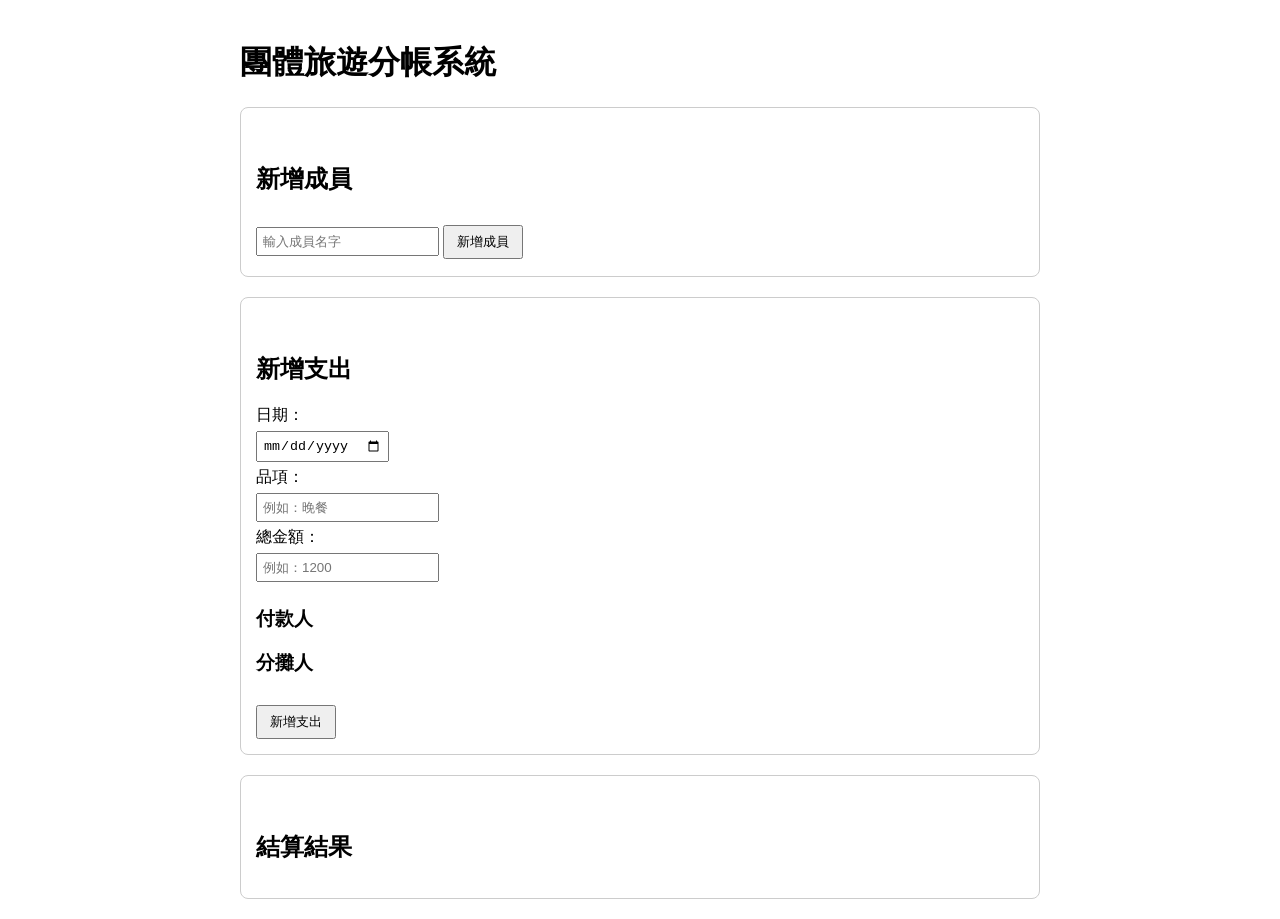
==== index.html @ 59c1413d "Rename app/index.html to index.html" ====
<!DOCTYPE html>
<html lang="zh-Hant">
<head>
  <link rel="stylesheet" href="style.css">
  <meta charset="UTF-8">
  <title>旅遊分帳系統</title>
  <meta name="viewport" content="width=device-width, initial-scale=1.0">

  <style>
    body {
      font-family: Arial, sans-serif;
      padding: 20px;
      max-width: 800px;
      margin: auto;
    }

    h2 {
      margin-top: 40px;
    }

    input {
      margin: 5px 0;
      padding: 5px;
    }

    button {
      padding: 6px 12px;
      margin-top: 10px;
      cursor: pointer;
    }

    .section {
      border: 1px solid #ccc;
      padding: 15px;
      margin-top: 20px;
      border-radius: 8px;
    }

    .member-row,
    .payer-row,
    .sharer-row {
      display: flex;
      align-items: center;
      gap: 10px;
      margin-bottom: 5px;
    }

    .summary-box {
      background: #f5f5f5;
      padding: 10px;
      margin-top: 10px;
      border-radius: 6px;
    }
  </style>
</head>
<body>

  <h1>團體旅遊分帳系統</h1>

  <!-- 成員管理 -->
  <div class="section">
    <h2>新增成員</h2>

    <input type="text" id="memberName" placeholder="輸入成員名字">
    <button onclick="addMember()">新增成員</button>

    <div id="memberList"></div>
  </div>


  <!-- 新增支出 -->
  <div class="section">
    <h2>新增支出</h2>

    <label>日期：</label><br>
    <input type="date" id="expenseDate"><br>

    <label>品項：</label><br>
    <input type="text" id="expenseItem" placeholder="例如：晚餐"><br>

    <label>總金額：</label><br>
    <input type="number" id="expenseAmount" placeholder="例如：1200"><br>

    <h3>付款人</h3>
    <div id="payerContainer"></div>

    <h3>分攤人</h3>
    <div id="sharerContainer"></div>

    <button onclick="addExpense()">新增支出</button>
  </div>


  <!-- 結算結果 -->
  <div class="section">
    <h2>結算結果</h2>
    <div id="summary"></div>
  </div>


  <script src="app.js"></script>
</body>
</html>
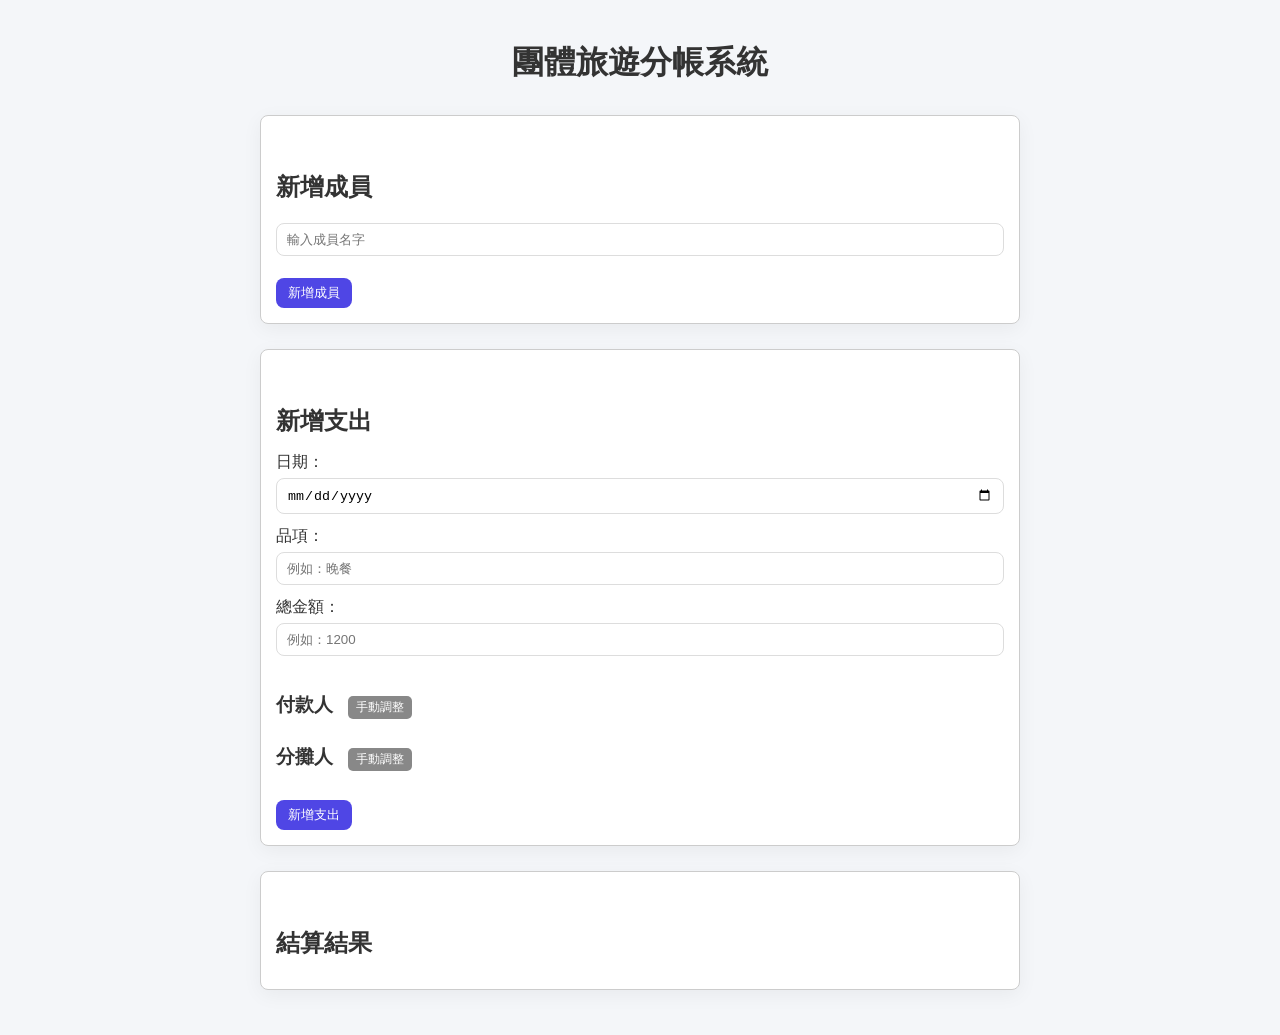
==== commit af010b7e: "Update index.html" ====
--- a/index.html
+++ b/index.html
@@ -51,53 +51,128 @@
       margin-top: 10px;
       border-radius: 6px;
     }
+
+    /* 讓小按鈕看起來比較像模式切換 */
+    .mode-btn {
+      font-size: 12px;
+      padding: 3px 8px;
+      margin-left: 10px;
+      background: #888;
+      color: white;
+      border-radius: 5px;
+    }
   </style>
 </head>
 <body>
 
   <h1>團體旅遊分帳系統</h1>
 
+  <!-- ========================= -->
   <!-- 成員管理 -->
+  <!-- ========================= -->
   <div class="section">
     <h2>新增成員</h2>
 
+    <!-- 成員名稱輸入 -->
     <input type="text" id="memberName" placeholder="輸入成員名字">
+
+    <!-- 新增成員按鈕 -->
     <button onclick="addMember()">新增成員</button>
 
+    <!-- 顯示成員清單 -->
     <div id="memberList"></div>
   </div>
 
 
+  <!-- ========================= -->
   <!-- 新增支出 -->
+  <!-- ========================= -->
   <div class="section">
     <h2>新增支出</h2>
 
+    <!-- 日期 -->
     <label>日期：</label><br>
     <input type="date" id="expenseDate"><br>
 
+    <!-- 品項 -->
     <label>品項：</label><br>
     <input type="text" id="expenseItem" placeholder="例如：晚餐"><br>
 
+    <!-- 總金額 -->
     <label>總金額：</label><br>
-    <input type="number" id="expenseAmount" placeholder="例如：1200"><br>
 
-    <h3>付款人</h3>
+    <!-- 
+      當金額改變時：
+      會自動重新計算付款與分攤的平均值
+    -->
+    <input type="number"
+           id="expenseAmount"
+           placeholder="例如：1200"
+           onchange="updatePayerAmounts(); updateSharerAmounts();"><br>
+
+
+    <!-- ========================= -->
+    <!-- 付款人 -->
+    <!-- ========================= -->
+
+    <h3>
+      付款人
+
+      <!-- 
+        切換自動 / 手動模式
+        預設為自動平均分配
+      -->
+      <button type="button"
+              class="mode-btn"
+              onclick="togglePayerMode()">
+        手動調整
+      </button>
+    </h3>
+
+    <!-- JS 會動態產生成員勾選列 -->
     <div id="payerContainer"></div>
 
-    <h3>分攤人</h3>
+
+    <!-- ========================= -->
+    <!-- 分攤人 -->
+    <!-- ========================= -->
+
+    <h3>
+      分攤人
+
+      <!-- 
+        預設均分
+        點擊後改為手動輸入
+      -->
+      <button type="button"
+              class="mode-btn"
+              onclick="toggleSharerMode()">
+        手動調整
+      </button>
+    </h3>
+
+    <!-- JS 動態生成 -->
     <div id="sharerContainer"></div>
 
+
+    <!-- 新增支出按鈕 -->
     <button onclick="addExpense()">新增支出</button>
   </div>
 
 
+  <!-- ========================= -->
   <!-- 結算結果 -->
+  <!-- ========================= -->
   <div class="section">
     <h2>結算結果</h2>
+
+    <!-- 顯示每人應收應付 -->
     <div id="summary"></div>
   </div>
 
 
+  <!-- 載入主程式 -->
   <script src="app.js"></script>
+
 </body>
 </html>
--- a/style.css
+++ b/style.css
@@ -0,0 +1,117 @@
+/* ===== 全域設定 ===== */
+* {
+  box-sizing: border-box;
+}
+
+body {
+  font-family: "Noto Sans TC", sans-serif;
+  background: #f4f6f9;
+  margin: 0;
+  padding: 20px;
+  color: #333;
+}
+
+h1 {
+  text-align: center;
+  margin-bottom: 30px;
+}
+
+h2 {
+  margin-bottom: 15px;
+}
+
+/* ===== 卡片樣式 ===== */
+.section {
+  background: white;
+  padding: 20px;
+  margin-bottom: 25px;
+  border-radius: 12px;
+  box-shadow: 0 5px 20px rgba(0, 0, 0, 0.05);
+}
+
+/* ===== 輸入框 ===== */
+input[type="text"],
+input[type="number"],
+input[type="date"] {
+  width: 100%;
+  padding: 8px 10px;
+  margin-top: 5px;
+  margin-bottom: 12px;
+  border: 1px solid #ddd;
+  border-radius: 8px;
+  transition: 0.2s;
+}
+
+input:focus {
+  border-color: #4f46e5;
+  outline: none;
+}
+
+/* ===== 按鈕 ===== */
+button {
+  background: #4f46e5;
+  color: white;
+  border: none;
+  padding: 8px 16px;
+  border-radius: 8px;
+  cursor: pointer;
+  transition: 0.2s;
+}
+
+button:hover {
+  background: #4338ca;
+}
+
+/* ===== 成員列表 ===== */
+.member-row {
+  padding: 6px 0;
+  border-bottom: 1px solid #eee;
+}
+
+/* ===== payer / sharer 區塊 ===== */
+.payer-row,
+.sharer-row {
+  display: flex;
+  align-items: center;
+  justify-content: space-between;
+  gap: 10px;
+  padding: 6px 0;
+  border-bottom: 1px solid #f0f0f0;
+}
+
+.payer-row input[type="number"],
+.sharer-row input[type="number"] {
+  width: 90px;
+}
+
+/* ===== 結算區塊 ===== */
+.summary-box {
+  padding: 10px;
+  border-radius: 8px;
+  margin-bottom: 8px;
+  background: #eef2ff;
+}
+
+/* ===== 響應式 (手機優化) ===== */
+@media (max-width: 600px) {
+
+  body {
+    padding: 10px;
+  }
+
+  .payer-row,
+  .sharer-row {
+    flex-direction: column;
+    align-items: flex-start;
+  }
+
+  .payer-row input[type="number"],
+  .sharer-row input[type="number"] {
+    width: 100%;
+  }
+
+  button {
+    width: 100%;
+    margin-top: 10px;
+  }
+}
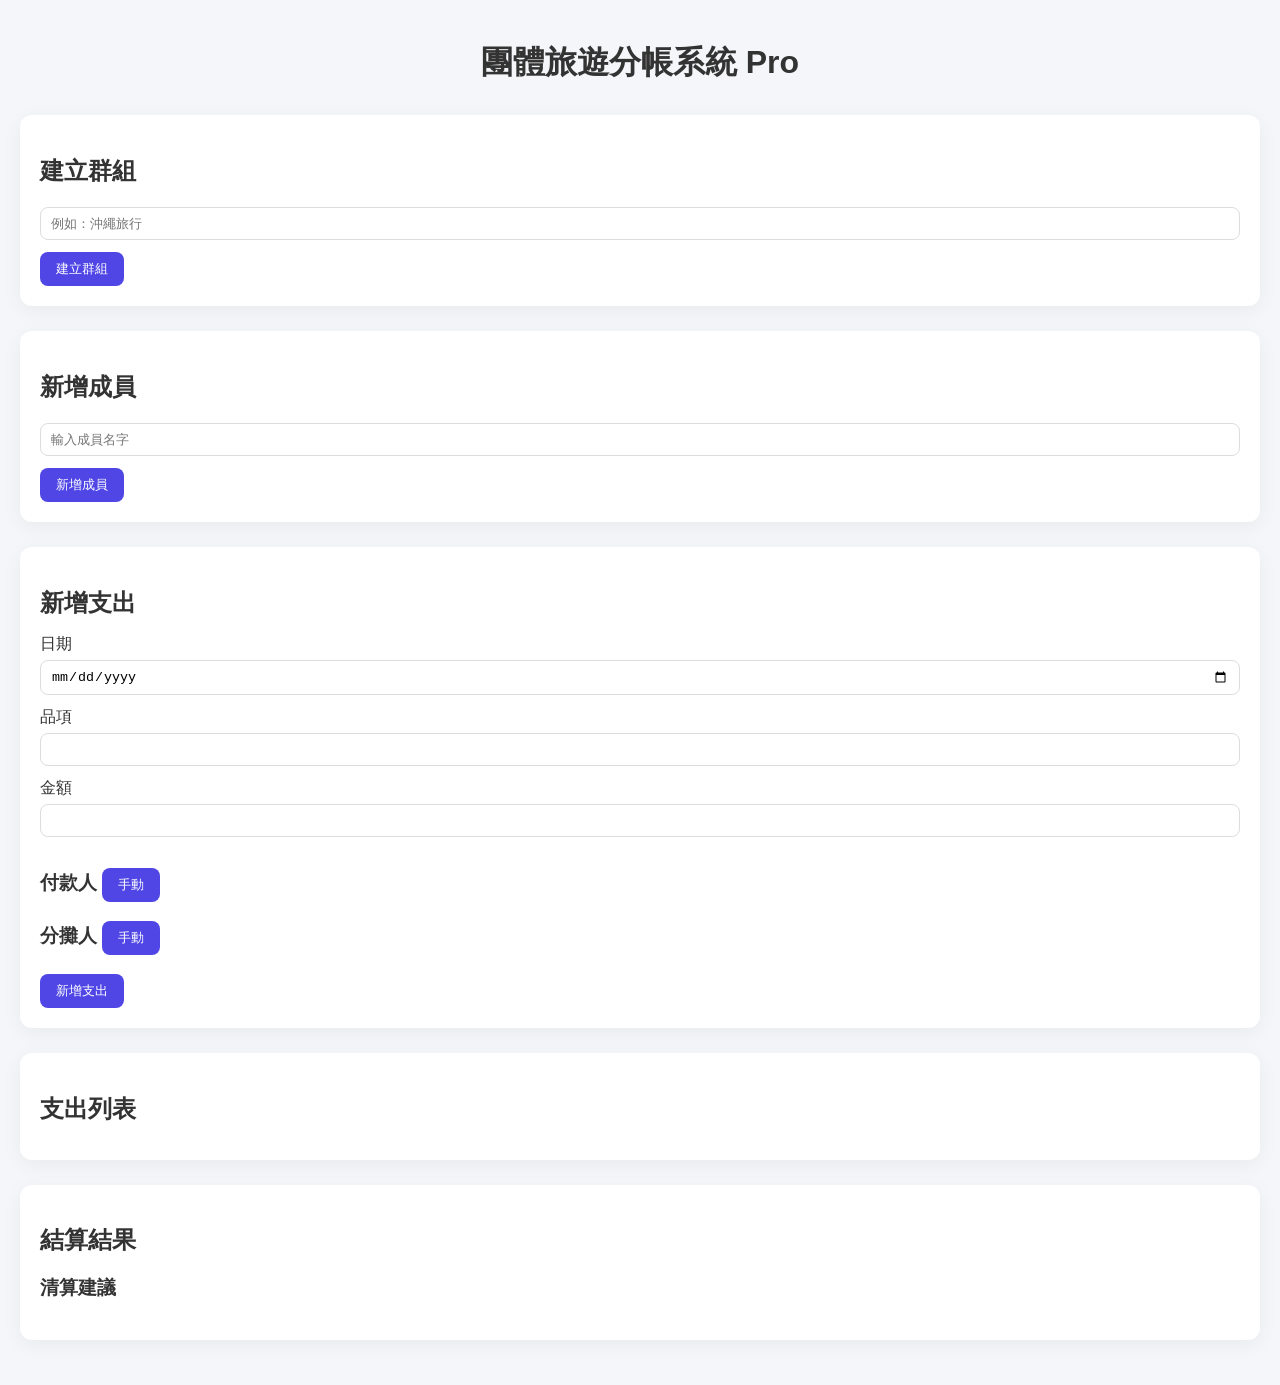
==== commit 7c0d1b68: "Update index.html" ====
--- a/index.html
+++ b/index.html
@@ -1,178 +1,78 @@
 <!DOCTYPE html>
 <html lang="zh-Hant">
 <head>
-  <link rel="stylesheet" href="style.css">
   <meta charset="UTF-8">
-  <title>旅遊分帳系統</title>
+  <title>旅遊分帳系統 Pro</title>
   <meta name="viewport" content="width=device-width, initial-scale=1.0">
 
-  <style>
-    body {
-      font-family: Arial, sans-serif;
-      padding: 20px;
-      max-width: 800px;
-      margin: auto;
-    }
-
-    h2 {
-      margin-top: 40px;
-    }
-
-    input {
-      margin: 5px 0;
-      padding: 5px;
-    }
-
-    button {
-      padding: 6px 12px;
-      margin-top: 10px;
-      cursor: pointer;
-    }
-
-    .section {
-      border: 1px solid #ccc;
-      padding: 15px;
-      margin-top: 20px;
-      border-radius: 8px;
-    }
-
-    .member-row,
-    .payer-row,
-    .sharer-row {
-      display: flex;
-      align-items: center;
-      gap: 10px;
-      margin-bottom: 5px;
-    }
-
-    .summary-box {
-      background: #f5f5f5;
-      padding: 10px;
-      margin-top: 10px;
-      border-radius: 6px;
-    }
-
-    /* 讓小按鈕看起來比較像模式切換 */
-    .mode-btn {
-      font-size: 12px;
-      padding: 3px 8px;
-      margin-left: 10px;
-      background: #888;
-      color: white;
-      border-radius: 5px;
-    }
-  </style>
+  <!-- 使用你自己的 style.css -->
+  <link rel="stylesheet" href="style.css">
 </head>
 <body>
 
-  <h1>團體旅遊分帳系統</h1>
+<h1>團體旅遊分帳系統 Pro</h1>
 
-  <!-- ========================= -->
-  <!-- 成員管理 -->
-  <!-- ========================= -->
-  <div class="section">
-    <h2>新增成員</h2>
+<!-- ===== 群組管理 ===== -->
+<div class="section">
+  <h2>建立群組</h2>
+  <input type="text" id="groupName" placeholder="例如：沖繩旅行">
+  <button onclick="createGroup()">建立群組</button>
+  <div id="groupList"></div>
+</div>
 
-    <!-- 成員名稱輸入 -->
-    <input type="text" id="memberName" placeholder="輸入成員名字">
+<!-- ===== 成員管理 ===== -->
+<div class="section">
+  <h2>新增成員</h2>
+  <input type="text" id="memberName" placeholder="輸入成員名字">
+  <button onclick="addMember()">新增成員</button>
+  <div id="memberList"></div>
+</div>
 
-    <!-- 新增成員按鈕 -->
-    <button onclick="addMember()">新增成員</button>
+<!-- ===== 新增支出 ===== -->
+<div class="section">
+  <h2>新增支出</h2>
 
-    <!-- 顯示成員清單 -->
-    <div id="memberList"></div>
-  </div>
+  <label>日期</label>
+  <input type="date" id="expenseDate">
 
+  <label>品項</label>
+  <input type="text" id="expenseItem">
 
-  <!-- ========================= -->
-  <!-- 新增支出 -->
-  <!-- ========================= -->
-  <div class="section">
-    <h2>新增支出</h2>
+  <label>金額</label>
+  <input type="number"
+         id="expenseAmount"
+         onchange="updatePayerAmounts(); updateSharerAmounts();">
 
-    <!-- 日期 -->
-    <label>日期：</label><br>
-    <input type="date" id="expenseDate"><br>
+  <h3>
+    付款人
+    <button type="button" onclick="togglePayerMode()">手動</button>
+  </h3>
+  <div id="payerContainer"></div>
 
-    <!-- 品項 -->
-    <label>品項：</label><br>
-    <input type="text" id="expenseItem" placeholder="例如：晚餐"><br>
+  <h3>
+    分攤人
+    <button type="button" onclick="toggleSharerMode()">手動</button>
+  </h3>
+  <div id="sharerContainer"></div>
 
-    <!-- 總金額 -->
-    <label>總金額：</label><br>
+  <button onclick="addExpense()">新增支出</button>
+</div>
 
-    <!-- 
-      當金額改變時：
-      會自動重新計算付款與分攤的平均值
-    -->
-    <input type="number"
-           id="expenseAmount"
-           placeholder="例如：1200"
-           onchange="updatePayerAmounts(); updateSharerAmounts();"><br>
+<!-- ===== 支出列表 ===== -->
+<div class="section">
+  <h2>支出列表</h2>
+  <div id="expenseList"></div>
+</div>
 
+<!-- ===== 結算結果 ===== -->
+<div class="section">
+  <h2>結算結果</h2>
+  <div id="summary"></div>
 
-    <!-- ========================= -->
-    <!-- 付款人 -->
-    <!-- ========================= -->
+  <h3>清算建議</h3>
+  <div id="settlement"></div>
+</div>
 
-    <h3>
-      付款人
-
-      <!-- 
-        切換自動 / 手動模式
-        預設為自動平均分配
-      -->
-      <button type="button"
-              class="mode-btn"
-              onclick="togglePayerMode()">
-        手動調整
-      </button>
-    </h3>
-
-    <!-- JS 會動態產生成員勾選列 -->
-    <div id="payerContainer"></div>
-
-
-    <!-- ========================= -->
-    <!-- 分攤人 -->
-    <!-- ========================= -->
-
-    <h3>
-      分攤人
-
-      <!-- 
-        預設均分
-        點擊後改為手動輸入
-      -->
-      <button type="button"
-              class="mode-btn"
-              onclick="toggleSharerMode()">
-        手動調整
-      </button>
-    </h3>
-
-    <!-- JS 動態生成 -->
-    <div id="sharerContainer"></div>
-
-
-    <!-- 新增支出按鈕 -->
-    <button onclick="addExpense()">新增支出</button>
-  </div>
-
-
-  <!-- ========================= -->
-  <!-- 結算結果 -->
-  <!-- ========================= -->
-  <div class="section">
-    <h2>結算結果</h2>
-
-    <!-- 顯示每人應收應付 -->
-    <div id="summary"></div>
-  </div>
-
-
-  <!-- 載入主程式 -->
-  <script src="app.js"></script>
-
+<script src="app.js"></script>
 </body>
 </html>
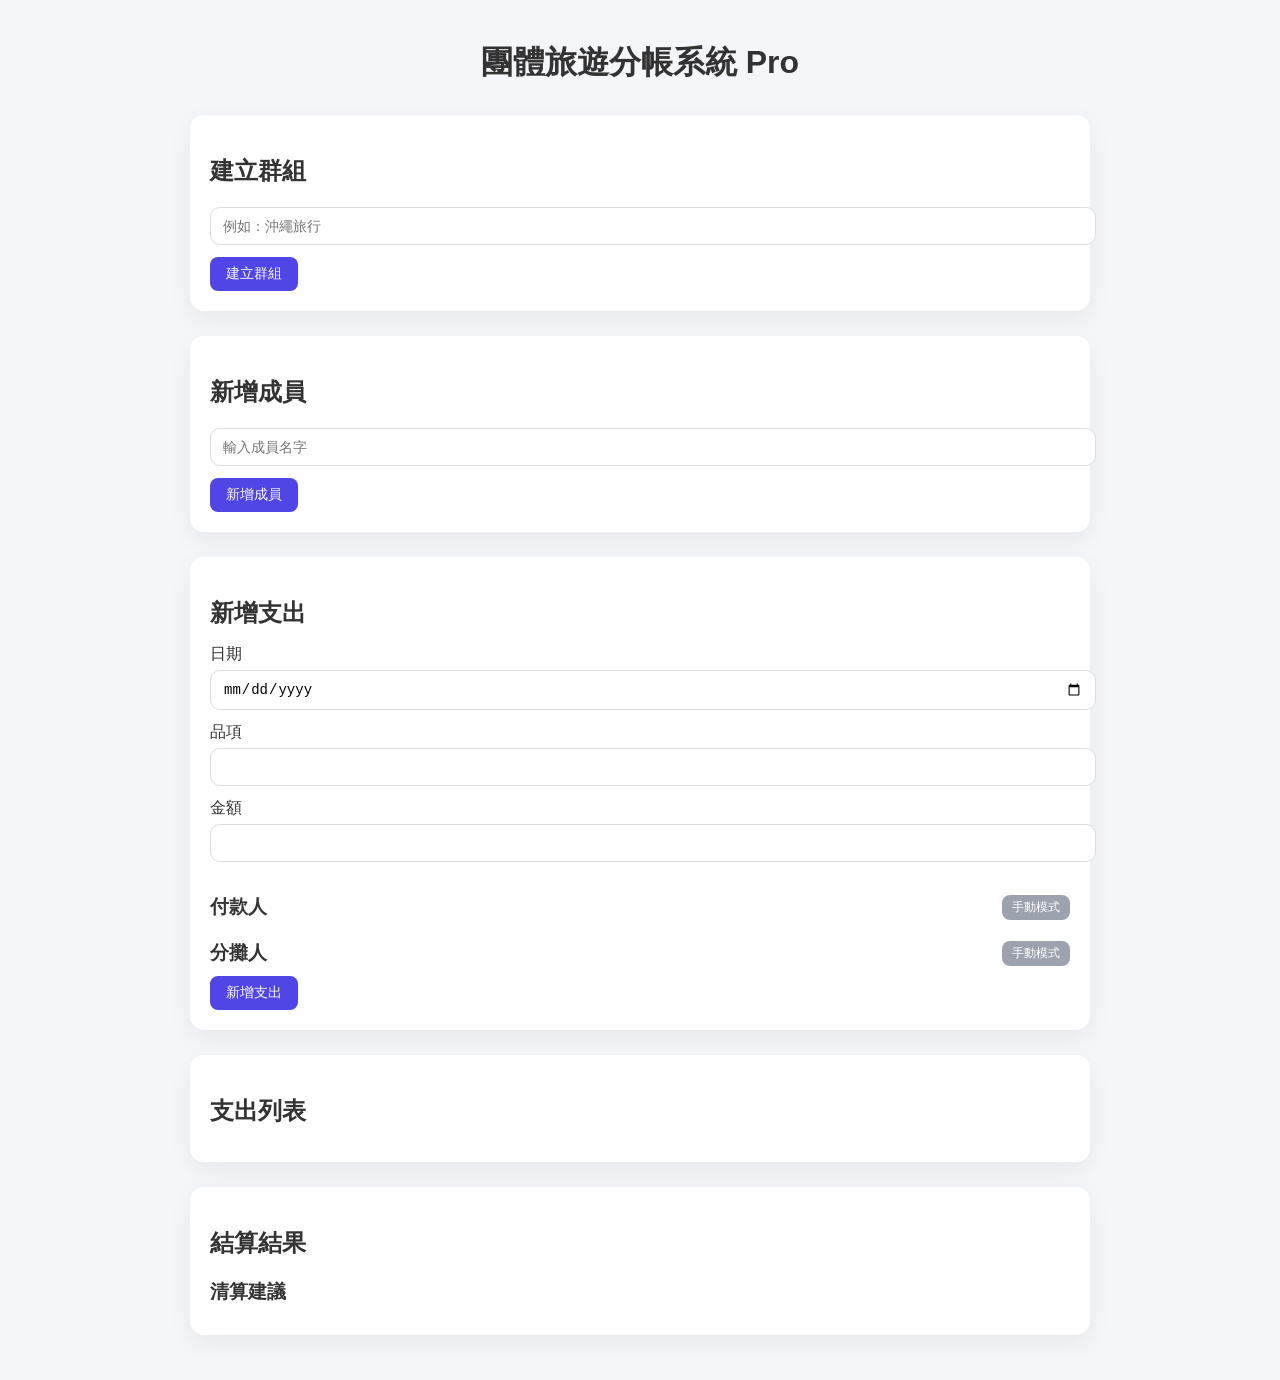
==== commit 9f4feb24: "Refactor expense input fields and buttons" ====
--- a/index.html
+++ b/index.html
@@ -5,7 +5,6 @@
   <title>旅遊分帳系統 Pro</title>
   <meta name="viewport" content="width=device-width, initial-scale=1.0">
 
-  <!-- 使用你自己的 style.css -->
   <link rel="stylesheet" href="style.css">
 </head>
 <body>
@@ -33,27 +32,27 @@
   <h2>新增支出</h2>
 
   <label>日期</label>
-  <input type="date" id="expenseDate">
+  <input type="date" id="date">
 
   <label>品項</label>
-  <input type="text" id="expenseItem">
+  <input type="text" id="item">
 
   <label>金額</label>
   <input type="number"
-         id="expenseAmount"
+         id="amount"
          onchange="updatePayerAmounts(); updateSharerAmounts();">
 
   <h3>
     付款人
-    <button type="button" onclick="togglePayerMode()">手動</button>
+    <button type="button" onclick="toggleManualPayer()">手動模式</button>
   </h3>
-  <div id="payerContainer"></div>
+  <div id="payerList"></div>
 
   <h3>
     分攤人
-    <button type="button" onclick="toggleSharerMode()">手動</button>
+    <button type="button" onclick="toggleManualSharer()">手動模式</button>
   </h3>
-  <div id="sharerContainer"></div>
+  <div id="sharerList"></div>
 
   <button onclick="addExpense()">新增支出</button>
 </div>
--- a/style.css
+++ b/style.css
@@ -1,6 +1,8 @@
-/* ===== 全域設定 ===== */
+/* =========================
+   全域設定
+========================= */
 * {
-  box-sizing: border-box;
+  box-sizing:content-box;
 }
 
 body {
@@ -9,7 +11,11 @@
   margin: 0;
   padding: 20px;
   color: #333;
-}
+   max-width: 900px;   /* 控制整體寬度 */
+  margin: 0 auto;     /* 置中 */
+}
+
+
 
 h1 {
   text-align: center;
@@ -20,34 +26,58 @@
   margin-bottom: 15px;
 }
 
-/* ===== 卡片樣式 ===== */
+h3 {
+  margin-top: 20px;
+  margin-bottom: 10px;
+  display: flex;
+  align-items: center;
+  justify-content: space-between;
+}
+
+
+/* =========================
+   卡片樣式
+========================= */
 .section {
   background: white;
   padding: 20px;
   margin-bottom: 25px;
-  border-radius: 12px;
-  box-shadow: 0 5px 20px rgba(0, 0, 0, 0.05);
-}
-
-/* ===== 輸入框 ===== */
+  border-radius: 14px;
+  box-shadow: 0 8px 25px rgba(0, 0, 0, 0.06);
+}
+
+
+/* =========================
+   輸入框
+========================= */
 input[type="text"],
 input[type="number"],
 input[type="date"] {
   width: 100%;
-  padding: 8px 10px;
+  padding: 10px 12px;
   margin-top: 5px;
   margin-bottom: 12px;
   border: 1px solid #ddd;
-  border-radius: 8px;
+  border-radius: 10px;
   transition: 0.2s;
+  font-size: 14px;
 }
 
 input:focus {
   border-color: #4f46e5;
+  box-shadow: 0 0 0 2px rgba(79, 70, 229, 0.1);
   outline: none;
 }
 
-/* ===== 按鈕 ===== */
+input:disabled {
+  background: #f3f4f6;
+  color: #888;
+}
+
+
+/* =========================
+   按鈕
+========================= */
 button {
   background: #4f46e5;
   color: white;
@@ -56,47 +86,111 @@
   border-radius: 8px;
   cursor: pointer;
   transition: 0.2s;
+  font-size: 14px;
 }
 
 button:hover {
   background: #4338ca;
 }
 
-/* ===== 成員列表 ===== */
+/* 小按鈕（手動模式） */
+h3 button {
+  font-size: 12px;
+  padding: 4px 10px;
+  background: #9ca3af;
+}
+
+h3 button:hover {
+  background: #6b7280;
+}
+
+
+/* =========================
+   群組按鈕
+========================= */
+#groupList button {
+  margin-right: 8px;
+  margin-bottom: 8px;
+  background: #e0e7ff;
+  color: #4338ca;
+}
+
+#groupList button:hover {
+  background: #c7d2fe;
+}
+
+
+/* =========================
+   成員列表
+========================= */
 .member-row {
-  padding: 6px 0;
+  padding: 8px 0;
   border-bottom: 1px solid #eee;
-}
-
-/* ===== payer / sharer 區塊 ===== */
+  font-weight: 500;
+}
+
+
+/* =========================
+   payer / sharer 區塊
+========================= */
 .payer-row,
 .sharer-row {
   display: flex;
   align-items: center;
   justify-content: space-between;
-  gap: 10px;
-  padding: 6px 0;
+  gap: 12px;
+  padding: 8px 0;
   border-bottom: 1px solid #f0f0f0;
 }
 
 .payer-row input[type="number"],
 .sharer-row input[type="number"] {
-  width: 90px;
-}
-
-/* ===== 結算區塊 ===== */
+  width: 100px;
+}
+
+
+/* =========================
+   支出卡片
+========================= */
+.expense-card {
+  background: #fafafa;
+  padding: 12px;
+  border-radius: 10px;
+  margin-bottom: 10px;
+  border: 1px solid #eee;
+  transition: 0.2s;
+}
+
+.expense-card:hover {
+  background: #f3f4ff;
+}
+
+
+/* =========================
+   結算區塊
+========================= */
 .summary-box {
-  padding: 10px;
-  border-radius: 8px;
+  padding: 10px 14px;
+  border-radius: 10px;
   margin-bottom: 8px;
   background: #eef2ff;
-}
-
-/* ===== 響應式 (手機優化) ===== */
+  font-weight: 500;
+}
+
+#settlement div {
+  padding: 6px 0;
+  border-bottom: 1px dashed #ddd;
+  font-size: 14px;
+}
+
+
+/* =========================
+   響應式（手機）
+========================= */
 @media (max-width: 600px) {
 
   body {
-    padding: 10px;
+    padding: 12px;
   }
 
   .payer-row,
@@ -112,6 +206,15 @@
 
   button {
     width: 100%;
-    margin-top: 10px;
-  }
-}
+    margin-top: 8px;
+  }
+
+  h3 {
+    flex-direction: column;
+    align-items: flex-start;
+  }
+
+  h3 button {
+    margin-top: 6px;
+  }
+}
